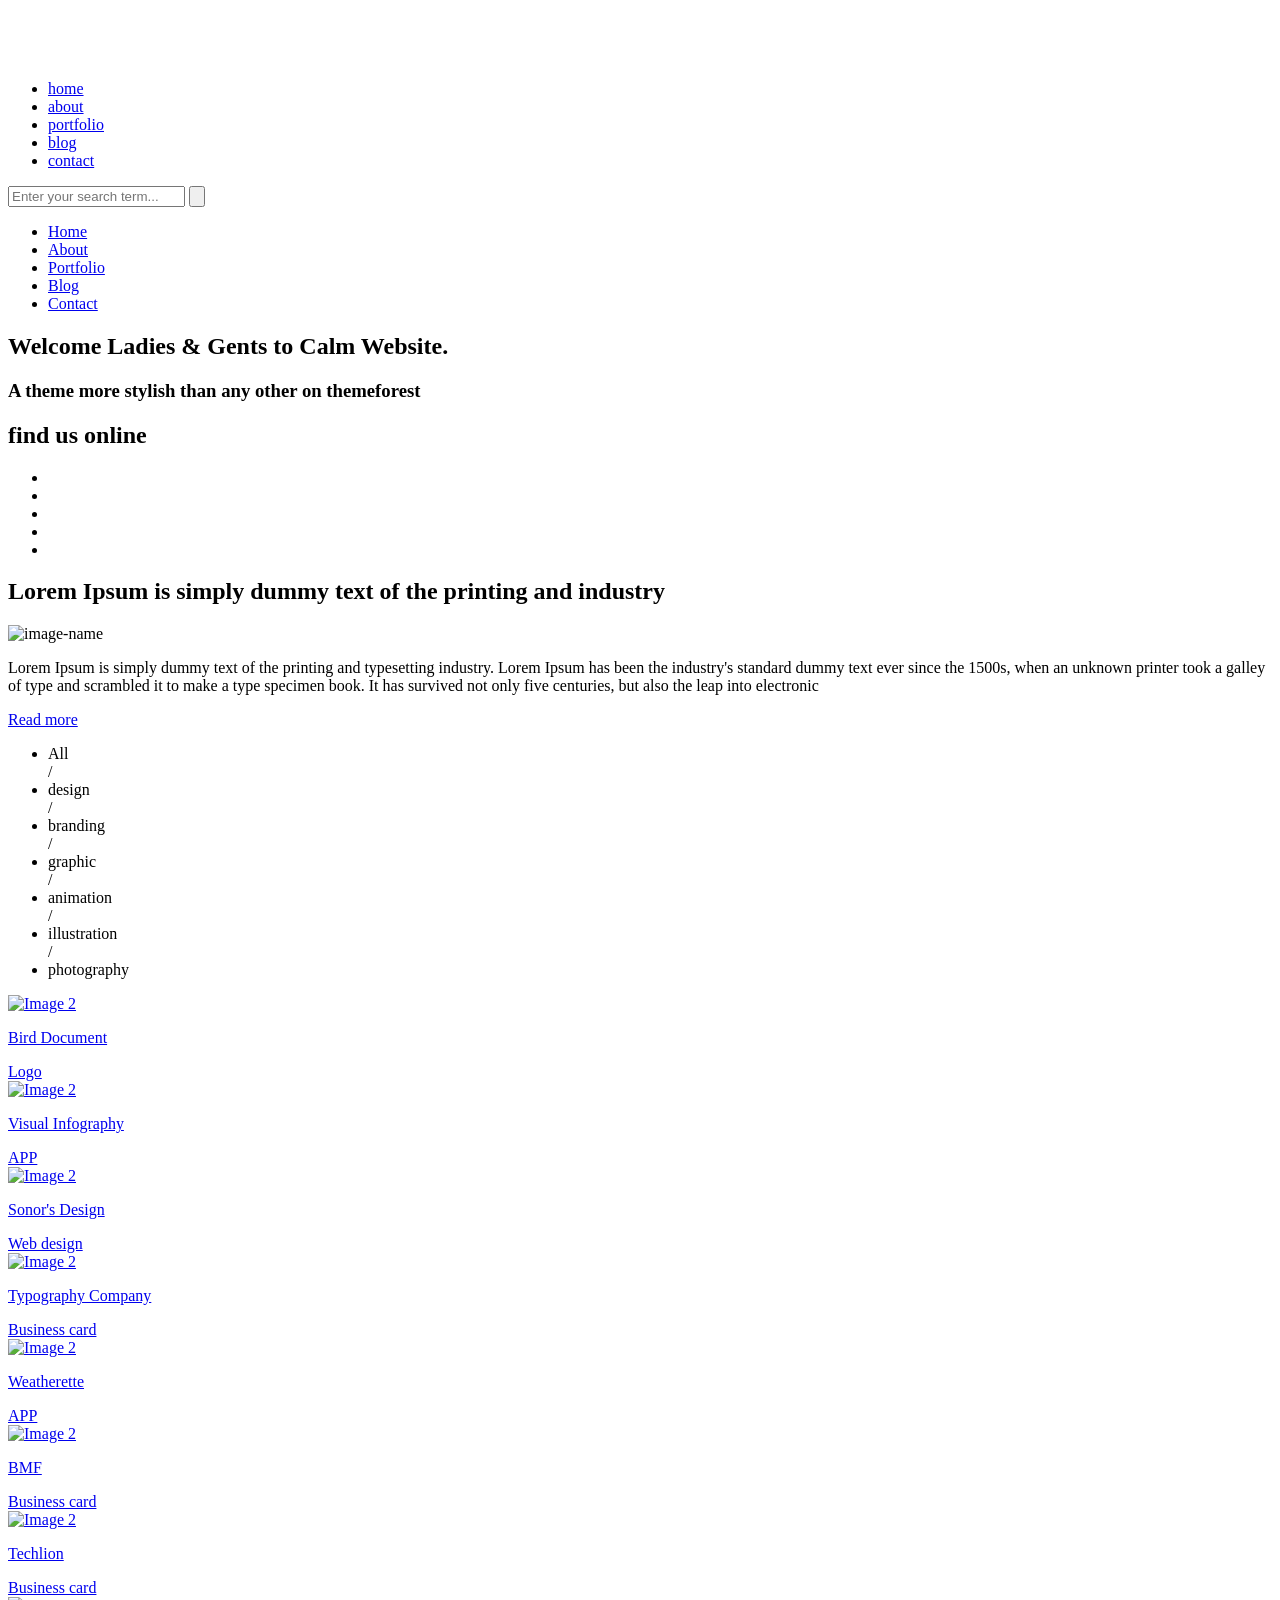
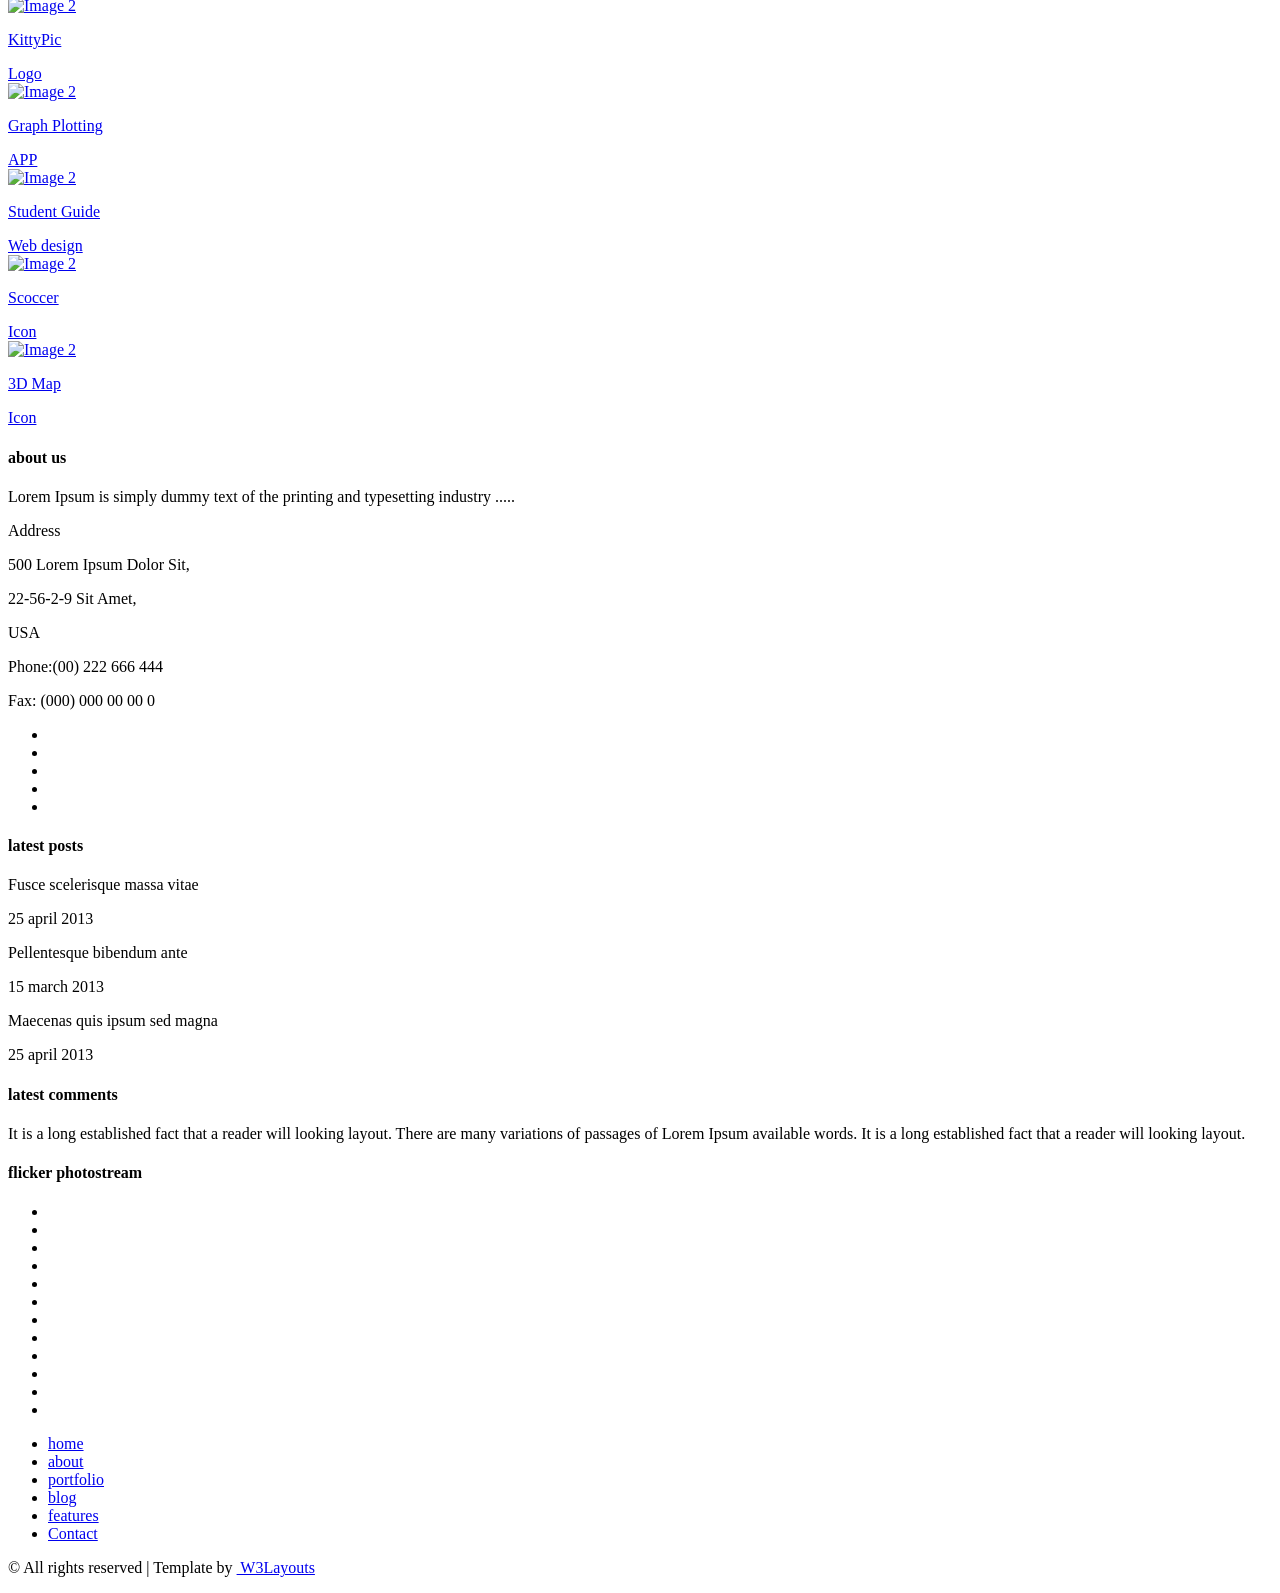
==== web/index.html @ 98fa1282 "Archivos base" ====
<!--A Design by W3layouts
Author: W3layout
Author URL: http://w3layouts.com
License: Creative Commons Attribution 3.0 Unported
License URL: http://creativecommons.org/licenses/by/3.0/
-->
<!DOCTYPE HTML>
<html>
<head>
<title>The Calm Website Template | Home :: w3layouts</title>
<meta http-equiv="Content-Type" content="text/html; charset=utf-8" />
<meta name="viewport" content="width=device-width, initial-scale=1, maximum-scale=1">
<link href='http://fonts.googleapis.com/css?family=Open+Sans:400,300,600' rel='stylesheet' type='text/css'>
<link href="web/css/style.css" rel="stylesheet" type="text/css" media="all" />
<!--  jquery plguin -->
<script type="text/javascript" src="web/js/jquery.min.js"></script>
<!-- start gallery -->
	<script type="text/javascript" src="web/js/jquery.easing.min.js"></script>	
	<script type="text/javascript" src="web/js/jquery.mixitup.min.js"></script>
	<script type="text/javascript">
	$(function () {
		
		var filterList = {
		
			init: function () {
			
				// MixItUp plugin
				// http://mixitup.io
				$('#portfoliolist').mixitup({
					targetSelector: '.portfolio',
					filterSelector: '.filter',
					effects: ['fade'],
					easing: 'snap',
					// call the hover effect
					onMixEnd: filterList.hoverEffect()
				});				
			
			},
			
			hoverEffect: function () {
			
				// Simple parallax effect
				$('#portfoliolist .portfolio').hover(
					function () {
						$(this).find('.label').stop().animate({bottom: 0}, 200, 'easeOutQuad');
						$(this).find('img').stop().animate({top: -30}, 500, 'easeOutQuad');				
					},
					function () {
						$(this).find('.label').stop().animate({bottom: -40}, 200, 'easeInQuad');
						$(this).find('img').stop().animate({top: 0}, 300, 'easeOutQuad');								
					}		
				);				
			
			}

		};
		
		// Run the show!
		filterList.init();
			
	});	
	</script>
<!-- Add fancyBox main JS and CSS files -->
<link href="web/css/magnific-popup.css" rel="stylesheet" type="text/css">
<script src="web/js/jquery.magnific-popup.js" type="text/javascript"></script>
		<script>
			$(document).ready(function() {
				$('.popup-with-zoom-anim').magnificPopup({
					type: 'inline',
					fixedContentPos: false,
					fixedBgPos: true,
					overflowY: 'auto',
					closeBtnInside: true,
					preloader: false,
					midClick: true,
					removalDelay: 300,
					mainClass: 'my-mfp-zoom-in'
			});
		});
		</script>

</head>
<body>
<!-- start header -->
<div class="header_bg">
<div class="wrap">
	<div class="header">
		<div class="logo">
			<h1><a href="index.html"><img src="web/images/logo.png" alt=""/></a></h1>
		</div>
		<div class="h_right">
			<ul class="menu">
				<li class="active"><a href="index.html">home</a></li>
				<li><a href="about.html">about</a></li>
				<li><a href="portfolio.html">portfolio</a></li>
				<li><a href="blog.html">blog</a></li>
				<li><a href="contact.html">contact</a></li>
			</ul>
			<div id="sb-search" class="sb-search">
				<form>
					<input class="sb-search-input" placeholder="Enter your search term..." type="text" value="" name="search" id="search">
					<input class="sb-search-submit" type="submit" value="">
					<span class="sb-icon-search"></span>
				</form>
			</div>
			<script src="web/js/classie.js"></script>
			<script src="web/js/uisearch.js"></script>
			<script>
				new UISearch( document.getElementById( 'sb-search' ) );
			</script>
			<!-- start smart_nav * -->
	        <nav class="nav">
	            <ul class="nav-list">
	                <li class="nav-item"><a href="index.html">Home</a></li>
	                <li class="nav-item"><a href="about.html">About</a></li>
	                <li class="nav-item"><a href="portfolio.html">Portfolio</a></li>
	                <li class="nav-item"><a href="blog.html">Blog</a></li>
	                <li class="nav-item"><a href="contact.html">Contact</a></li>
	                <div class="clear"></div>
	            </ul>
	        </nav>
	        <script type="text/javascript" src="web/js/responsive.menu.js"></script>
			<!-- end smart_nav * -->
		</div>
		<div class="clear"></div>
	</div>
	<div class="header_btm">
		<div class="h_left">
			<h2>Welcome Ladies & Gents to Calm Website.</h2>
			<h3>A theme more stylish than any other on themeforest</h3>
		</div>
		<div class="soc_icons">
			<h2>find us online </h2>
				<ul>
					<li><a class="icon1" href="#"></a></li>
					<li><a class="icon2" href="#"></a></li>
					<li><a class="icon3" href="#"></a></li>
					<li><a class="icon4" href="#"></a></li>
					<li><a class="icon5" href="#"></a></li>
					<div class="clear"></div>
				</ul>	
		</div>
		<div class="clear"></div>
	</div>
</div>
</div>
<!-- start main -->
<div class="main_bg">
<div class="wrap">
	<div class="main">
		<!-- start popup -->
		<div id="small-dialog" class="mfp-hide">
			<div class="pop_up">
			 	<h2>Lorem Ipsum is simply dummy text of the printing and industry</h2>
			 	<img src="web/images/zoom.jpg" title="image-name">
				<p>Lorem Ipsum is simply dummy text of the printing and typesetting industry. Lorem Ipsum has been the industry's standard dummy text ever since the 1500s, when an unknown printer took a galley of type and scrambled it to make a type specimen book. It has survived not only five centuries, but also the leap into electronic</p>
				<a class="btn" href="details.html">Read more</a>
			</div>
		</div>
		<!-- end popup -->
		<!-- start gallery  -->
			<div class="container">
					<ul id="filters" class="clearfix">
						<li><span class="filter active" data-filter="app card icon logo web">All</span></li> /
						<li><span class="filter" data-filter="app card logo">design</span></li> /
						<li><span class="filter" data-filter="card app web icon">branding</span></li> /
						<li><span class="filter" data-filter="icon web app">graphic</span></li> /
						<li><span class="filter" data-filter="logo app">animation</span></li> /
						<li><span class="filter" data-filter="web app card logo icon">illustration</span></li> /
						<li><span class="filter" data-filter="web app logo card">photography</span></li>
					</ul>
		<div id="portfoliolist">
			<a class="popup-with-zoom-anim" href="#small-dialog">
				<div class="portfolio logo1" data-cat="logo">
					<div class="portfolio-wrapper">				
							<img src="web/images/pic1.jpg"  alt="Image 2" />
						<div class="label">
							<div class="label-text">
								<p class="text-title">Bird Document</p>
								<span class="text-category">Logo</span>
							</div>
							<div class="label-bg"></div>
						</div>
					</div>
				</div>		
			</a>
			<a class="popup-with-zoom-anim" href="#small-dialog">
				<div class="portfolio app" data-cat="app">
					<div class="portfolio-wrapper">			
							<img src="web/images/pic2.jpg"  alt="Image 2" />
						<div class="label">
							<div class="label-text">
								<p class="text-title">Visual Infography</p>
								<span class="text-category">APP</span>
							</div>
							<div class="label-bg"></div>
						</div>
					</div>
				</div>		
			</a>
			<a class="popup-with-zoom-anim" href="#small-dialog">
				<div class="portfolio web" data-cat="web">
					<div class="portfolio-wrapper">						
							<img src="web/images/pic3.jpg"  alt="Image 2" />
						<div class="label">
							<div class="label-text">
								<p class="text-title">Sonor's Design</p>
								<span class="text-category">Web design</span>
							</div>
							<div class="label-bg"></div>
						</div>
					</div>
				</div>				
			</a>
			<a class="popup-with-zoom-anim" href="#small-dialog">
				<div class="portfolio card" data-cat="card">
					<div class="portfolio-wrapper">			
							<img src="web/images/pic4.jpg"  alt="Image 2" />
						<div class="label">
							<div class="label-text">
								<p class="text-title">Typography Company</p>
								<span class="text-category">Business card</span>
							</div>
							<div class="label-bg"></div>
						</div>
					</div>
				</div>	
			</a>
			<a class="popup-with-zoom-anim" href="#small-dialog">	
				<div class="portfolio app" data-cat="app">
					<div class="portfolio-wrapper">
							<img src="web/images/pic5.jpg"  alt="Image 2" />
						<div class="label">
							<div class="label-text">
								<p class="text-title">Weatherette</p>
								<span class="text-category">APP</span>
							</div>
							<div class="label-bg"></div>
						</div>
					</div>
				</div>			
			</a>
			<a class="popup-with-zoom-anim" href="#small-dialog">
				<div class="portfolio card" data-cat="card">
					<div class="portfolio-wrapper">			
							<img src="web/images/pic6.jpg"  alt="Image 2" />
						<div class="label">
							<div class="label-text">
								<p class="text-title">BMF</p>
								<span class="text-category">Business card</span>
							</div>
							<div class="label-bg"></div>
						</div>
					</div>
				</div>	
			</a>
			<a class="popup-with-zoom-anim" href="#small-dialog">
				<div class="portfolio card" data-cat="card">
					<div class="portfolio-wrapper">			
							<img src="web/images/pic7.jpg"  alt="Image 2" />
						<div class="label">
							<div class="label-text">
								<p class="text-title">Techlion</p>
								<span class="text-category">Business card</span>
							</div>
							<div class="label-bg"></div>
						</div>
					</div>
				</div>	
			</a>
			<a class="popup-with-zoom-anim" href="#small-dialog">
				<div class="portfolio logo1" data-cat="logo">
					<div class="portfolio-wrapper">			
							<img src="web/images/pic8.jpg"  alt="Image 2" />
						<div class="label">
							<div class="label-text">
								<p class="text-title">KittyPic</p>
								<span class="text-category">Logo</span>
							</div>
							<div class="label-bg"></div>
						</div>
					</div>
				</div>																																							
			</a>
			<a class="popup-with-zoom-anim" href="#small-dialog">
				<div class="portfolio app" data-cat="app">
					<div class="portfolio-wrapper">			
							<img src="web/images/pic9.jpg"  alt="Image 2" />
						<div class="label">
							<div class="label-text">
								<p class="text-title">Graph Plotting</p>
								<span class="text-category">APP</span>
							</div>
							<div class="label-bg"></div>
						</div>
					</div>
				</div>		
			</a>
			<a class="popup-with-zoom-anim" href="#small-dialog">												
				<div class="portfolio web" data-cat="web">
					<div class="portfolio-wrapper">						
							<img src="web/images/pic10.jpg"  alt="Image 2" />
						<div class="label">
							<div class="label-text">
								<p class="text-title">Student Guide</p>
								<span class="text-category">Web design</span>
							</div>
							<div class="label-bg"></div>
						</div>
					</div>
				</div>	
			</a>
			<a class="popup-with-zoom-anim" href="#small-dialog">																
				<div class="portfolio icon" data-cat="icon">
					<div class="portfolio-wrapper">
							<img src="web/images/pic11.jpg"  alt="Image 2" />
						<div class="label">
							<div class="label-text">
								<p class="text-title">Scoccer</p>
								<span class="text-category">Icon</span>
							</div>
							<div class="label-bg"></div>
						</div>
					</div>
				</div>			
			</a>
			<a class="popup-with-zoom-anim" href="#small-dialog">																																																													
				<div class="portfolio icon" data-cat="icon">
					<div class="portfolio-wrapper">						
							<img src="web/images/pic12.jpg"  alt="Image 2" />
						<div class="label">
							<div class="label-text">
								<p class="text-title">3D Map</p>
								<span class="text-category">Icon</span>
							</div>
							<div class="label-bg"></div>
						</div>
					</div>
				</div>		
			</a>	
		</div>
	</div><!-- end container -->
	</div>
</div>
</div>
<div class="footer_bg">
<div class="wrap">
	<div class="footer">
		<div class="span_of_4">
			<div class="span1_of_4">
				<h4>about us</h4>
				<p>Lorem Ipsum is simply dummy text of the printing and typesetting industry .....</p>
				<span>Address</span>
				<p class="top">500 Lorem Ipsum Dolor Sit,</p>
				<p>22-56-2-9 Sit Amet,</p>
				<p>USA</p>
				<p>Phone:(00) 222 666 444</p>
				<p>Fax: (000) 000 00 00 0</p>
				<div class="f_icons">
						<ul>
							<li><a class="icon2" href="#"></a></li>
							<li><a class="icon1" href="#"></a></li>
							<li><a class="icon3" href="#"></a></li>
							<li><a class="icon4" href="#"></a></li>
							<li><a class="icon5" href="#"></a></li>
						</ul>	
				</div>
			</div>
			<div class="span1_of_4">
				<h4>latest posts</h4>
				<span>Fusce scelerisque massa vitae</span>
				<p>25 april 2013</p>
				<span>Pellentesque bibendum ante</span>
				<p>15 march 2013</p>
				<span>Maecenas quis ipsum sed magna </span>
				<p>25 april 2013</p>
			</div>
			<div class="span1_of_4">
				<h4>latest comments</h4>
				<span class="bg">It is a long established fact that a reader will looking layout.</span>
				<span class="bg top">There are many variations of passages of Lorem Ipsum available words.</span>
				<span class="bg">It is a long established fact that a reader will looking layout.</span>
			</div>
			<div class="span1_of_4">
				<h4>flicker photostream</h4>
				<ul class="f_nav">
					<li><a href="#"><img src="web/images/f_pic1.jpg" alt=""> </a></li>
					<li><a href="#"><img src="web/images/f_pic2.jpg" alt=""> </a></li>
					<li><a href="#"><img src="web/images/f_pic3.jpg" alt=""> </a></li>
					<li><a href="#"><img src="web/images/f_pic4.jpg" alt=""> </a></li>
					<li><a href="#"><img src="web/images/f_pic5.jpg" alt=""> </a></li>
					<li><a href="#"><img src="web/images/f_pic6.jpg" alt=""> </a></li>
					<li><a href="#"><img src="web/images/f_pic7.jpg" alt=""> </a></li>
					<li><a href="#"><img src="web/images/f_pic8.jpg" alt=""> </a></li>
					<li><a href="#"><img src="web/images/f_pic9.jpg" alt=""> </a></li>
					<li><a href="#"><img src="web/images/f_pic10.jpg" alt=""> </a></li>
					<li><a href="#"><img src="web/images/f_pic11.jpg" alt=""> </a></li>
					<li><a href="#"><img src="web/images/f_pic12.jpg" alt=""> </a></li>
				</ul>
			</div>
			<div class="clear"></div>
		</div>
		<div class="footer_top">
			<div class="f_nav1">
				<ul>
					<li><a href="index.html">home</a></li>
					<li><a href="about.html">about</a></li>
					<li><a href="portfolio.html">portfolio</a></li>
					<li><a href="blog.html">blog</a></li>
					<li><a href="index.html">features</a></li>
					<li><a href="contact.html">Contact</a></li>
				</ul>
			</div>
			<div class="copy">
				<p class="link"><span>© All rights reserved | Template by&nbsp;<a href="http://w3layouts.com/"> W3Layouts</a></span></p>
			</div>
			<div class="clear"></div>
		</div>
	</div>
</div>
</div>
</body>
</html>
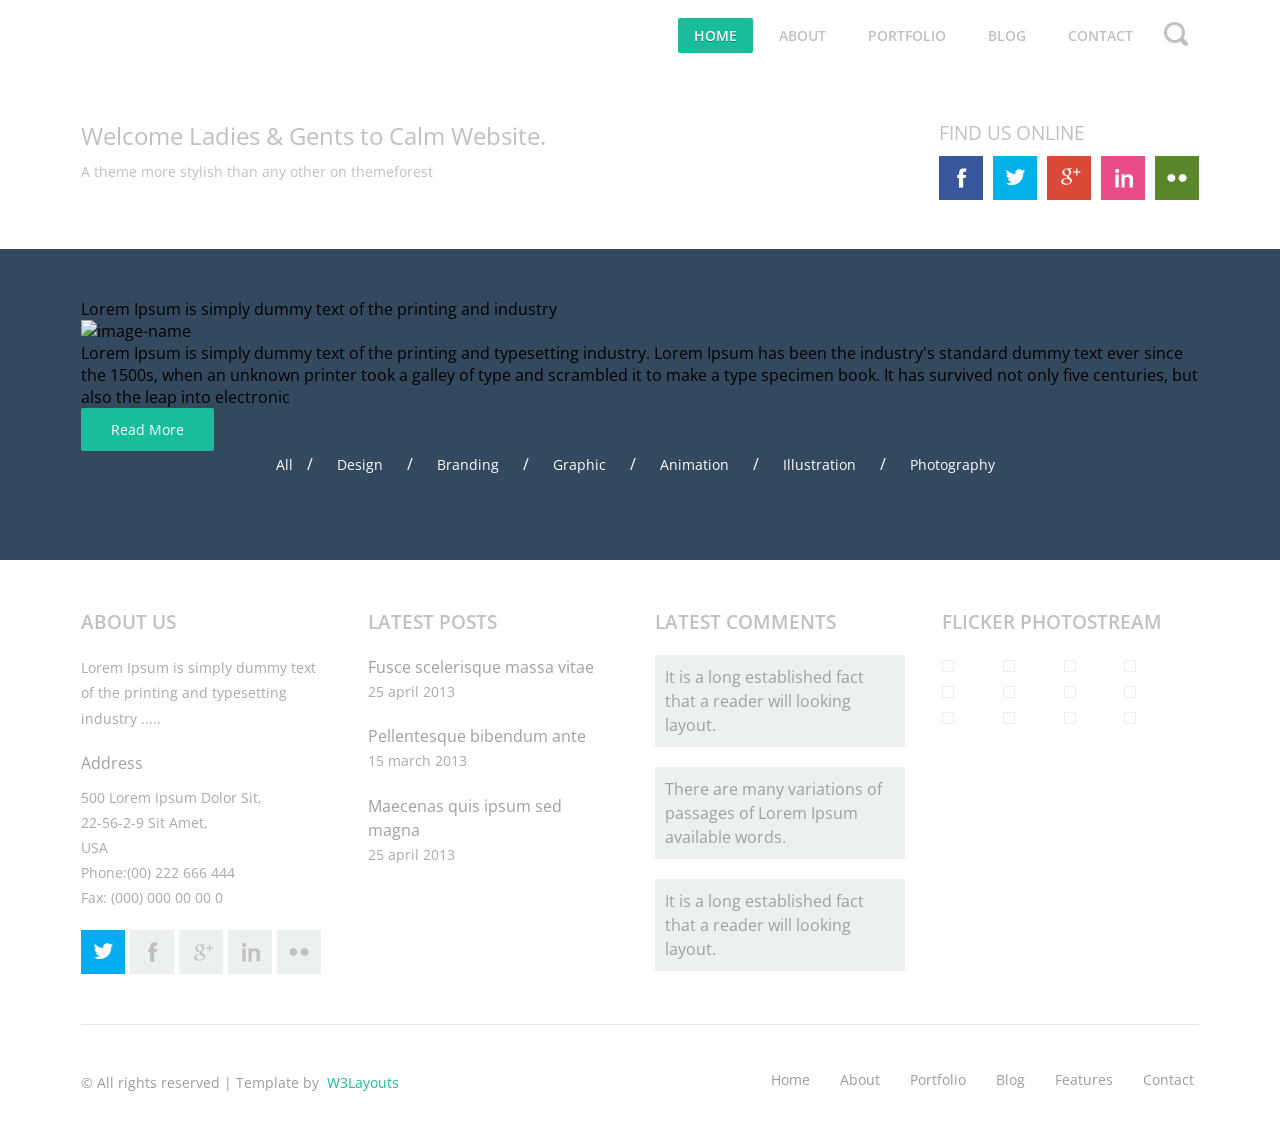
==== commit 8e4ea235: "change quite la ruta web" ====
--- a/web/index.html
+++ b/web/index.html
@@ -11,7 +11,7 @@
 <meta http-equiv="Content-Type" content="text/html; charset=utf-8" />
 <meta name="viewport" content="width=device-width, initial-scale=1, maximum-scale=1">
 <link href='http://fonts.googleapis.com/css?family=Open+Sans:400,300,600' rel='stylesheet' type='text/css'>
-<link href="web/css/style.css" rel="stylesheet" type="text/css" media="all" />
+<link href="css/style.css" rel="stylesheet" type="text/css" media="all" />
 <!--  jquery plguin -->
 <script type="text/javascript" src="web/js/jquery.min.js"></script>
 <!-- start gallery -->
--- a/web/css/style.css
+++ b/web/css/style.css
@@ -0,0 +1,1805 @@
+/*
+Author: W3layout
+Author URL: http://w3layouts.com
+License: Creative Commons Attribution 3.0 Unported
+License URL: http://creativecommons.org/licenses/by/3.0/
+*/
+/* reset */
+html,body,div,span,applet,object,iframe,h1,h2,h3,h4,h5,h6,p,blockquote,pre,a,abbr,acronym,address,big,cite,code,del,dfn,em,img,ins,kbd,q,s,samp,small,strike,strong,sub,sup,tt,var,b,u,i,dl,dt,dd,ol,nav ul,nav li,fieldset,form,label,legend,table,caption,tbody,tfoot,thead,tr,th,td,article,aside,canvas,details,embed,figure,figcaption,footer,header,hgroup,menu,nav,output,ruby,section,summary,time,mark,audio,video{margin:0;padding:0;border:0;font-size:100%;font:inherit;vertical-align:baseline;}
+article, aside, details, figcaption, figure,footer, header, hgroup, menu, nav, section {display: block;}
+ol,ul{list-style:none;margin:0;padding:0;}
+blockquote,q{quotes:none;}
+blockquote:before,blockquote:after,q:before,q:after{content:'';content:none;}
+table{border-collapse:collapse;border-spacing:0;}
+/* start editing from here */
+a{text-decoration:none;}
+.txt-rt{text-align:right;}/* text align right */
+.txt-lt{text-align:left;}/* text align left */
+.txt-center{text-align:center;}/* text align center */
+.float-rt{float:right;}/* float right */
+.float-lt{float:left;}/* float left */
+.clear{clear:both;}/* clear float */
+.pos-relative{position:relative;}/* Position Relative */
+.pos-absolute{position:absolute;}/* Position Absolute */
+.vertical-base{	vertical-align:baseline;}/* vertical align baseline */
+.vertical-top{	vertical-align:top;}/* vertical align top */
+.underline{	padding-bottom:5px;	border-bottom: 1px solid #eee; margin:0 0 20px 0;}/* Add 5px bottom padding and a underline */
+nav.vertical ul li{	display:block;}/* vertical menu */
+nav.horizontal ul li{	display: inline-block;}/* horizontal menu */
+img{max-width:100%;}
+/*end reset*/
+body {
+	font-family: 'Open Sans', sans-serif;
+	background:#ffffff;
+	font-size: 100%;
+}
+.wrap{
+	margin:0 auto;
+	width:80%;
+}
+/* start header */
+.header_bg{
+	background: #ffffff;
+}
+.header{
+	padding: 2% 4%;
+}
+.logo{
+	float: left;
+}
+.logo h1 a{
+	display: block;
+}
+.h_right{
+	position:relative;
+	float: right;
+}
+.menu{
+	float: left;
+	margin-right: 40px;
+}
+.menu li{
+	float: left;
+	margin-right: 10px;
+}
+.menu li.active a,.menu li a:hover{
+	background: #19BD9B;
+	color: #ffffff;
+	text-shadow: 0 1px 0 #10816A;
+}
+.menu li a{
+	font-size: 0.8725em;
+	color: #c0c0c0;
+	text-transform: uppercase;
+	padding: 8px 16px;
+	font-weight: 600;
+	text-shadow: 0 1px 0 #ffffff;
+	border-radius: 2px;
+	-webkit-border-radius: 2px;
+	-moz-border-radius: 2px;
+	-o-border-radius: 2px;
+	-webkit-transition: all 0.3s ease-in-out;
+	-moz-transition: all 0.3s ease-in-out;
+	-o-transition: all 0.3s ease-in-out;
+	transition: all 0.3s ease-in-out;
+}
+/*start search*/
+.sb-search {
+	position: absolute;
+	top:-12px;
+	right:0px;
+	width: 0%;
+	min-width: 45px;
+	height: 45px;
+	float: right;
+	overflow: hidden;
+	-webkit-transition: width 0.3s;
+	-moz-transition: width 0.3s;
+	transition: width 0.3s;
+	-webkit-backface-visibility: hidden;
+}
+.sb-search-input {
+	position: absolute;
+	top: 0;
+	left: 0px;
+	border: none;
+	outline: none;
+	background: #c0c0c0;
+	width: 100%;
+	height: 35px;
+	margin: 0;
+	z-index: 10;
+	padding: 5px 20px;
+	font-family: 'Open Sans', sans-serif;
+	font-size: 13px;
+	color: #ffffff;
+}
+.sb-search-input::-webkit-input-placeholder {
+	color: #ffffff;
+}
+.sb-search-input:-moz-placeholder {
+	color: #ffffff;
+}
+.sb-search-input::-moz-placeholder {
+	color: #efb480;
+}
+.sb-search-input:-ms-input-placeholder {
+	color: #ffffff;
+}
+.sb-icon-search,.sb-search-submit  {
+	width: 45px;
+	height: 45px;
+	display: block;
+	position: absolute;
+	right: 0;
+	top: 0;
+	padding: 0;
+	margin: 0;
+	line-height: 45px;
+	text-align: center;
+	cursor: pointer;
+}
+.sb-search-submit {
+	background: #fff; /* IE needs this */
+	-ms-filter: "progid:DXImageTransform.Microsoft.Alpha(Opacity=0)"; /* IE 8 */
+    filter: alpha(opacity=0); /* IE 5-7 */
+    opacity: 0;
+	color: transparent;
+	border: none;
+	outline: none;
+	z-index: -1;
+	-webkit-appearance: none;
+}
+.sb-icon-search {
+	color: #fff;
+	background: #ffffff url('../images/search.png') no-repeat 10px 10px;
+	z-index: 90;
+}
+/* Open state */
+.sb-search.sb-search-open,.no-js .sb-search {
+	width: 100%;
+}
+.sb-search.sb-search-open .sb-icon-search,.no-js .sb-search .sb-icon-search {
+	background: #c0c0c0 url('../images/search_h.png') no-repeat 10px 10px;
+	color: #fff;
+	z-index: 11;
+}
+.sb-search.sb-search-open .sb-search-submit,.no-js .sb-search .sb-search-submit {
+	z-index: 90;
+}
+/*-- start-smartphone_nav --*/
+.nav {
+    display:none;
+}
+.nav-item {
+    float:left;
+    *display:inline;
+    zoom:1;
+}
+.nav-item a {
+    display:block;
+}
+.nav-item a:hover {
+	background: #18BD9B;
+	color: #FFFFFF;
+}
+.nav-mobile {
+   display: none;
+	cursor: pointer;
+	position: absolute;
+	top: 5px;
+	left: 5px;
+	background: url(../images/nav_icon.png) 60% 60% no-repeat;
+	height:32px;
+	width: 32px;
+}
+.nav-mobile {
+    display:block;
+}
+.nav {
+	margin-top:44px;
+   width:100%;
+}
+.nav-list {
+    display:none;
+}
+.nav-item {
+    width:100%;
+    float:none;
+}
+.nav-item a {
+	font-family: 'Open Sans', sans-serif;
+	font-weight:400;
+	background: #c0c0c0;
+	border-bottom: 1px solid #A5A5A5;
+	padding: 10px;
+	text-transform:uppercase;	
+    color:#FFF;
+    -webkit-transition: color .2s linear,background .2s linear;
+	-moz-transition: color .2s linear,background .2s linear;
+	-o-transition: color .2s linear,background .2s linear;
+	transition: color .2s linear,background .2s linear;
+	font-size: 0.8725em;
+}
+.nav-inner {
+   display: none;
+}
+.nav-active, .nav-active-inner .nav-inner {
+     display:block;
+}
+/*start header_btm */
+.header_btm {
+	padding: 4%;
+}
+/* h_left */
+.h_left {
+	float: left;
+}
+.h_left h2{
+	font-size: 1.5em;
+	color: #c0c0c0;
+	font-weight: 400;
+}
+.h_left h3{
+	margin-top: 10px;
+	font-size: 0.8725em;
+	color: #c0c0c0;
+}
+/* start soc_icons */
+.soc_icons {
+	float:right;
+}
+.soc_icons h2{
+	text-transform: uppercase;
+	font-size: 1.2em;
+	color: #c0c0c0;
+	font-weight: 400;
+	margin-bottom: 10px;
+}
+.soc_icons ul li{
+	float: left;
+	margin-left: 10px;
+}
+.soc_icons ul li:first-child{
+	margin-left: 0;
+}
+.soc_icons ul li a{
+	display: block;
+	padding: 10px;
+	background: #2e2e2e;
+	width: 24px;
+	height: 24px;
+	-webkit-transition: all 0.3s ease-in-out;
+	-moz-transition: all 0.3s ease-in-out;
+	-o-transition: all 0.3s ease-in-out;
+	transition: all 0.3s ease-in-out;
+}
+.soc_icons ul li a.icon1{
+	background: #39579D url('../images/icon1.png') no-repeat 18px 12px;
+}
+.soc_icons ul li a.icon2{
+	background: #02B3E9 url('../images/icon2.png') no-repeat 12px 13px;
+}
+.soc_icons ul li a.icon3{
+	background: #DB4A39 url('../images/icon3.png') no-repeat 14px 12px;
+}
+.soc_icons ul li a.icon4{
+	background: #EA4C89 url('../images/icon4.png') no-repeat 14px 12px;
+}
+.soc_icons ul li a.icon5{
+	background: #5A872A url('../images/icon5.png') no-repeat 12px 18px;
+}
+.soc_icons ul li a:hover{
+	zoom: 1;
+	filter: alpha(opacity=50);
+	opacity: 0.7;
+	-webkit-transition: opacity .15s ease-in-out;
+	-moz-transition: opacity .15s ease-in-out;
+	-ms-transition: opacity .15s ease-in-out;
+	-o-transition: opacity .15s ease-in-out;
+	transition: opacity .15s ease-in-out;
+}
+/*start slider */
+.slider_bg{
+	background: url('../images/slider_bg.jpg');
+}
+.slider{
+	padding: 8% 4%;
+}
+.slider h2{
+	font-size: 2em;
+	text-transform: uppercase;
+	color: #ffffff;
+	font-weight: 600;
+}
+.slider h3{
+	font-size: 0.8725em;
+	color: #ffffff;
+	font-weight: 600;
+}
+/*start main */
+.main_bg{
+	background: #34495E;
+}
+.main{
+	padding: 4%;
+}
+.content{
+	margin-top: -110px;
+	background: #ffffff;
+	padding: 4%;
+	border-radius: 4px;
+	-webkit-border-radius: 4px;
+	-moz-border-radius: 4px;
+	-o-border-radius: 4px;
+}
+/* start btn style */
+.btn{
+	display: inline-block;
+	padding: 12px 30px;
+	font-size: 0.8925em;
+	color: #ffffff;
+	background: #19BD9B;
+	text-transform: capitalize;
+	border-radius: 2px;
+	-webkit-border-radius: 2px;
+	-moz-border-radius: 2px;
+	-o-border-radius: 2px;
+	-webkit-transition: all 0.3s ease-in-out;
+	-moz-transition: all 0.3s ease-in-out;
+	-o-transition: all 0.3s ease-in-out;
+	transition: all 0.3s ease-in-out;
+}
+.btn:hover{
+	background: #34495E;	
+}
+/*---start-gallery -----*/
+.container { 
+	position: relative; 
+	-webkit-transition: all 1s ease;
+	-moz-transition: all 1s ease;
+	-o-transition: all 1s ease;
+	transition: all 1s ease;	
+}
+#filters {
+	color:#ffffff;
+	margin: 0% 0 3%;
+	list-style: none;
+	text-align: center;
+}
+#filters li {
+	display: inline-block;
+	margin:0 10px;
+}
+#filters li:first-child{
+	margin: 0px;
+}
+#filters li span {
+	display: block;
+	padding: 4px 10px;
+	text-decoration: none;
+	font-size:0.8725em;
+	color: #ffffff;
+	cursor: pointer;
+	text-transform: capitalize;
+}
+#portfoliolist .portfolio {
+	-webkit-box-sizing: border-box;
+	-moz-box-sizing: border-box;
+	-o-box-sizing: border-box;
+	width:23%;
+	margin:1%;
+	display:none;
+	float:left;
+	overflow:hidden;
+}
+.portfolio-wrapper {
+	overflow:hidden;
+	position: relative !important;
+	cursor:pointer;
+}
+#portfoliolist a img{
+	display: block;
+}
+.portfolio .label-bg {
+/*
+	background: none;
+	width: 100%;
+	height:100%;
+	position: absolute;
+	top:0;
+	left:0;
+*/
+}
+.portfolio,.label-bg{
+	-webkit-transition: all 0.3s ease-in-out;
+	-moz-transition: all 0.3s ease-in-out;
+	-o-transition: all 0.3s ease-in-out;
+	transition: all 0.3s ease-in-out;	
+}
+.portfolio:hover,.label-bg:hover{
+	background: rgba(0, 0, 0, 0.21);
+}
+.portfolio .label-text {
+	text-align:center;
+	color:#fff;
+	position: relative;
+	z-index:500;
+	padding:5px 8px;
+}
+.text-title{
+	font-size: 1.2em;
+	color: #ffffff;
+	font-weight: 100;
+	text-transform: capitalize;
+	line-height: 1.8em;
+}
+.portfolio .text-category {
+	display: block;
+	font-size: 0.8125em;
+	text-transform: capitalize;
+	font-weight: 100;
+}
+/* Self Clearing Goodness */
+.container:after { content: "\0020"; display: block; height: 0; clear: both; visibility: hidden; }
+.clearfix:before,.clearfix:after,.row:before,.row:after {
+  content: '\0020';
+  display: block;
+  overflow: hidden;
+  visibility: hidden;
+  width: 0;
+  height: 0; 
+}
+.row:after,.clearfix:after {
+  clear: both;
+}
+.row,.clearfix {
+  zoom: 1;
+}
+.clear {
+  clear: both;
+  display: block;
+  overflow: hidden;
+  visibility: hidden;
+  width: 0;
+  height: 0;
+}
+/* start footer */
+.footer_bg{
+	background: #ffffff;
+}
+.footer{
+	padding:4%;
+}
+.span_of_4{
+	display: block;
+}
+.span1_of_4{
+	float:left;
+	width: 22.33333%;
+	margin-left: 3.3333%;
+}
+.span1_of_4:first-child{
+	margin-left: 0;
+}
+.span1_of_4 h4{
+	font-size: 1.2em;
+	color: #c0c0c0;
+	text-transform: uppercase;
+	font-weight: 600;
+	margin-bottom: 8%;
+}
+.span1_of_4 p{
+	font-size: 0.8725em;
+	color: #a9a9a9;
+	line-height:1.8em;
+	font-weight: 400;
+}
+.span1_of_4 p.top{
+	margin-top: 4%;
+}
+.span1_of_4 span.bg{
+	background: #ECF0F1;
+	padding: 4%;
+}
+.span1_of_4 span{
+	font-size: 1em;
+	color: #a0a0a0;
+	margin-top: 8%;
+	display: block;
+	line-height:1.5em;
+}
+.f_nav li{
+	float: left;
+	width: 16.3333%;
+	margin: 0 20px 4px 0;
+}
+.f_nav li a{
+	display: block;
+	-webkit-transition: all 0.3s ease-in-out;
+	-moz-transition: all 0.3s ease-in-out;
+	-o-transition: all 0.3s ease-in-out;
+	transition: all 0.3s ease-in-out;
+}
+.f_nav li a img{
+	background: #ffffff;
+	padding: 5px;
+	border: 1px solid #eeeeee;
+}
+.f_nav li a:hover{
+	zoom: 1;
+	filter: alpha(opacity=50);
+	opacity: 0.7;
+	-webkit-transition: opacity .15s ease-in-out;
+	-moz-transition: opacity .15s ease-in-out;
+	-ms-transition: opacity .15s ease-in-out;
+	-o-transition: opacity .15s ease-in-out;
+	transition: opacity .15s ease-in-out;
+}
+.f_icons{
+	margin-top: 8%;
+	display: inline-block;
+}
+.f_icons ul li{
+	float: left;
+	margin-left:5px;
+}
+.f_icons ul li:first-child{
+	margin-left: 0;
+}
+.f_icons ul li a{
+	display: block;
+	padding: 10px;
+	background: #2e2e2e;
+	width: 24px;
+	height: 24px;
+	-webkit-transition: all 0.3s ease-in-out;
+	-moz-transition: all 0.3s ease-in-out;
+	-o-transition: all 0.3s ease-in-out;
+	transition: all 0.3s ease-in-out;
+}
+.f_icons ul li a.icon2{
+	background: #04ADF2 url('../images/icon2.png') no-repeat 12px 13px;
+}
+.f_icons ul li a.icon1{
+	background: #ECF0F1 url('../images/icon1_h.png') no-repeat 18px 12px;
+}
+.f_icons ul li a.icon3{
+	background: #ECF0F1 url('../images/icon3_h.png') no-repeat 15px 14px;
+}
+.f_icons ul li a.icon4{
+	background: #ECF0F1 url('../images/icon4_h.png') no-repeat 14px 12px;
+}
+.f_icons ul li a.icon5{
+	background: #ECF0F1 url('../images/icon5_h.png') no-repeat 12px 18px;
+}
+.f_icons ul li a.icon2:hover{
+	background: #ECF0F1 url('../images/icon2_h.png') no-repeat 12px 13px;
+}
+.f_icons ul li a.icon1:hover{
+	background: #39579D url('../images/icon1.png') no-repeat 18px 12px;
+}
+.f_icons ul li a.icon3:hover{
+	background: #DB4A39  url('../images/icon3.png') no-repeat 15px 14px;
+}
+.f_icons ul li a.icon4:hover{
+	background:#EA4C89  url('../images/icon4.png') no-repeat 14px 12px;
+}
+.f_icons ul li a.icon5:hover{
+	background: #5A872A  url('../images/icon5.png') no-repeat 12px 18px;
+}
+/*start footer_top */
+.footer_top {
+	margin-top: 4%;
+	padding-top: 4%;
+	border-top: 1px solid rgb(231, 231, 231);
+}
+.copy{
+	float: left;
+}
+.copy p{
+	color: #9c9c9c;
+	font-size: 0.8725em;
+	line-height: 1.8em;
+}
+.copy p a{
+	color: #19BD9B;
+	-webkit-transition: all 0.3s ease-in-out;
+	-moz-transition: all 0.3s ease-in-out;
+	-o-transition: all 0.3s ease-in-out;
+	transition: all 0.3s ease-in-out;
+}
+.copy p a:hover{
+	color: #9c9c9c;
+}
+.f_nav1{
+	float: right;
+}
+.f_nav1 li{
+	float: left;
+	margin-left: 20px;
+}
+.f_nav1 li:first-child{
+	margin-left: 0;
+}
+.f_nav1 li a{
+	display:block;
+	color: #9c9c9c;
+	padding: 0 5px;
+	text-transform: capitalize;
+	font-size: 0.8725em;
+	-webkit-transition: all 0.3s ease-in-out;
+	-moz-transition: all 0.3s ease-in-out;
+	-o-transition: all 0.3s ease-in-out;
+	transition: all 0.3s ease-in-out;
+}
+.f_nav1 li a:hover{
+	color: #19BD9B;
+}
+/* start about page */
+.about{
+	display: block;
+}
+.cont-grid {
+	float: left;
+	width: 62.3333%;
+}
+.cont-grid-img{
+	margin-right: 3.3333%;
+	width: 34.33333%;
+	float:left;
+}
+.cont-grid-img img{
+	margin-top: 10px;
+}
+.cont-grid h4{
+	font-size: 1.4em;
+	color: #34495E;
+	text-shadow: 0 1px 0 #ffffff;
+}
+p.para{
+	color: #a0a0a0;
+	text-shadow: 0 1px 0 #ffffff;
+	line-height: 1.8em;
+	font-size: 0.8725em;
+	font-weight: 400;
+}
+.cont-grid p,.about-p{
+	margin-top: 2%;
+}
+.read_more {
+	margin-top: 2%;
+}
+/* start portfolio page */
+.folio_list{
+	display: block;
+}
+.folio_list.top{
+	margin-top:4%;
+}
+.folio_list li{
+	float: left;
+	width: 22.3333%;
+	margin-left: 3.3333%;
+}
+.folio_list li:first-child{
+	margin-left: 0;
+}
+.folio_list li a img:hover{
+	zoom: 1;
+	filter: alpha(opacity=50);
+	opacity: 0.8;
+	-webkit-transition: opacity .15s ease-in-out;
+	-moz-transition: opacity .15s ease-in-out;
+	-ms-transition: opacity .15s ease-in-out;
+	-o-transition: opacity .15s ease-in-out;
+	transition: opacity .15s ease-in-out;
+}
+.folio_list li h3 {
+	margin: 15px 0 5px;
+	line-height: 1.5em;
+	font-size: 1.2em;
+	color: #34495E;
+	font-weight: 400;
+}
+.folio_list li h4 a {
+	display: block;
+	margin-top: 10px;
+	font-style: italic;
+	font-weight: 400;
+	line-height: 1.5em;
+	font-size: 0.8725em;
+	color: #19BD9B;
+	-webkit-text-stroke: 0.25px;
+	text-transform: capitalize;
+	-webkit-transition: all 0.3s ease-in-out;
+	-moz-transition: all 0.3s ease-in-out;
+	-o-transition: all 0.3s ease-in-out;
+	transition: all 0.3s ease-in-out;
+}
+.folio_list li h4 a:hover{
+	color: #34495E;
+}
+/* start blog page */
+.blog_left{
+	float: left;
+	width: 64.333333%;
+}
+.blog_sidebar{
+	float: left;
+	width: 30.333333%;
+	margin-left: 5.33333%;
+}
+.b_left{
+	float: left;
+	width: 10.333333%;
+	margin-right: 3.333%;
+}
+.b_right{
+	float: left;
+	width: 86.333333%;
+}
+.b_left h4{
+	display: inline-flex;
+	padding: 20px 20px;
+	text-align: center;
+	border-radius: 2px;
+	-webkit-border-radius: 2px;
+	-moz-border-radius: 2px;
+	-o-border-radius: 2px;
+}
+.b_left h4.bg{
+	background: #19BD9B;
+}
+.b_left h4.bg1{
+	background: #3498DB;
+}
+.blog_main:first-child,.blog_main img:first-child{
+	margin-top: 0;
+}
+.blog_main{
+	margin: 4% 0;
+}
+.blog_main img{
+	width:100%;
+	margin: 4% 0;
+}
+.blog_main iframe{
+	margin-bottom: 4%;
+}
+.b_right h4{
+	color:#34495E;
+	font-size: 1.2em;
+	font-weight: 600;
+	margin-bottom: 2%;
+}
+/*start blog_list */
+.blog_list{
+	float: left;
+}
+.blog_list ul li{
+	display:inline-block;
+}
+.blog_list li a{
+	display: block;
+	color: #c4c4c4;
+	font-size: 0.8725em;
+	padding: 10px 8px;
+}
+.blog_list li a > i{
+	width:20px;
+	height:20px;
+	display:inline-block;
+	background:url(../images/blog_icons.png) no-repeat;	
+	vertical-align:middle;
+	transition:none;
+}
+.blog_list li a:hover > i{
+	background:url(../images/blog_icons.png) no-repeat;	
+}
+.blog_list li a:hover{
+	color: #19BD9B;
+}
+.blog_list li a span{
+	padding-left:5px;
+}
+.blog_list li a > i.date{
+	background-position:0px 0px;
+}
+.blog_list li a:hover > i.date{
+	background-position:0px -21px;
+}
+.blog_list li a > i.comment{
+	background-position: -24px 0px;
+}
+.blog_list li a:hover > i.comment{
+	background-position: -24px -21px;
+}
+.blog_list li a > i.news {
+	background-position: -50px 0px;
+}
+.blog_list li a:hover > i.news{
+	background-position:-50px -21px;
+}
+.blog_list li a > i.views{
+	background-position: -72px 0px;
+}
+.blog_list li a:hover > i.views{
+	background-position:-72px -21px;
+}
+/*start blog_art */
+.blog_art{
+	float: right;
+}
+.blog_art ul li{
+	display:inline-block;
+}
+.blog_art li a{
+	display: block;
+	color: #c4c4c4;
+	font-size: 0.8725em;
+	padding: 10px 8px;
+}
+.blog_art li a > i{
+	width:20px;
+	height:20px;
+	display:inline-block;
+	background:url(../images/art.png) no-repeat;	
+	vertical-align:middle;
+	transition:none;
+}
+.blog_art li a:hover > i{
+	background:url(../images/art_h.png) no-repeat;	
+}
+.blog_art li a:hover{
+	color: #D0D3D7;
+}
+.blog_art li a span{
+	padding-left:5px;
+}
+/* end blog_list */ 
+.blog_left p{
+	margin: 2% 0 4%;
+	font-size: 0.8725em;
+	color: #A1A8AF;
+	line-height: 24px;
+	font-weight: 600;
+}
+/* Circular Content Carousel Style */
+.ca-container{
+	position: relative;
+	width: 100%;
+	height: 250px;
+}
+.ca-wrapper{
+	width:100%;
+	height:100%;
+	position:relative;
+}
+.ca-item{
+	position:relative;
+	float:left;
+	width:100%;
+	height:100%;
+}
+.ca-close{
+	position:absolute;
+	top:10px;
+	right:10px;
+	background:url(../images/cross.png) no-repeat center center;
+	width:27px;
+	height:27px;
+	text-indent:-9000px;
+	outline:none;
+	opacity:0.7;
+}
+.ca-close:hover{
+	opacity:1.0;
+}
+.ca-item-main{
+	position: absolute;
+	top: 0px;
+	left: 0px;
+	overflow: hidden;
+	background: #1ABC9C;
+	padding: 20px;
+}
+.ca-item h4{
+	position: relative;
+}
+.ca-item h4 span{
+	display: block;
+	font-size: 1.4em;
+	color: #ffffff;
+	line-height: 1.5em;
+}
+.ca-item h4  span.quote{
+	text-align: left;
+	background: url('../images/quote.jpg') no-repeat;
+	float: left;
+	width: 10.333%;
+	height: 50px;
+}
+.ca-item span.quote_text{
+	float: left;
+	width: 84.333%;
+	margin-left: 3.3333%;
+}
+.ca-item h5{
+	margin: 4% 0 3% 13%;
+	clear: both;
+	display: inline-block;
+	font-size: 0.8925em;
+	color: #ffffff;
+}
+.ca-nav span{
+	width: 40px;
+	height: 40px;
+	background: #19BD9B url(../images/arrows.png) no-repeat 14px 10px;
+	position: absolute;
+	top: 90%;
+	left: 87%;
+	text-indent: -9000px;
+	cursor: pointer;
+	z-index: 100;
+	border-radius: 2px;
+	-webkit-border-radius: 2px;
+	-moz-border-radius: 2px;
+	-o-border-radius: 2px;
+}
+.ca-nav span.ca-nav-next{
+	background-position: -20px 10px;
+	left:auto;
+	right:0px;
+}
+.ca-nav span:hover{
+	opacity:1.0;
+}
+/* start pagination */
+.pagination {
+	float: left;
+	top: -50px;
+	position: relative;
+	clear: both;
+}
+.pagination li{
+	display: inline-block;
+	margin-right: 5px;
+}
+.pagination li a{
+	display:block;
+	padding: 10px 20px;
+	color: #34495E;
+	background: #EBECEE;
+	font-weight: 600;
+	border-radius: 2px;
+	-webkit-border-radius: 2px;
+	-moz-border-radius: 2px;
+	-o-border-radius: 2px;
+	-webkit-transition: all 0.3s ease-in-out;
+	-moz-transition: all 0.3s ease-in-out;
+	-o-transition: all 0.3s ease-in-out;
+	transition: all 0.3s ease-in-out;
+}
+.pagination li.active a,.pagination li a:hover{
+	background: #19BD9B;
+	color: #ffffff;
+}
+/* start blog_sidebar */
+.sidebar h4{
+	color: #34495E;
+	font-size: 1.2em;
+	font-weight: 600;
+	border-left: 3px solid #19BD9B;
+	border-bottom: 1px solid rgb(231, 231, 231);
+	text-transform:capitalize;
+	line-height: 1.5em;
+	padding: 0px 10px;
+	margin-bottom: 4%;
+}
+/* start ads_nav */
+.ads_nav {
+	margin: 8% 0;
+}
+.ads_nav li{
+	float: left;
+	width: 48.3333%;
+	margin-left: 3.33333%;
+}
+.ads_nav li:first-child,.ads_nav li:nth-child(3){
+	margin-left: 0;
+}
+.ads_nav li a{
+	display: block;
+	-webkit-transition: all 0.3s ease-in-out;
+	-moz-transition: all 0.3s ease-in-out;
+	-o-transition: all 0.3s ease-in-out;
+	transition: all 0.3s ease-in-out;
+}
+.ads_nav li a img{
+	width: 100%;
+}
+.ads_nav li a:hover{
+	zoom: 1;
+	filter: alpha(opacity=50);
+	opacity: 0.7;
+	-webkit-transition: opacity .15s ease-in-out;
+	-moz-transition: opacity .15s ease-in-out;
+	-ms-transition: opacity .15s ease-in-out;
+	-o-transition: opacity .15s ease-in-out;
+	transition: opacity .15s ease-in-out;
+}
+/* start flicker_nav */
+.flicker_nav {
+	margin: 8% 0;
+}
+.flicker_nav li{
+	float: left;
+	width: 22.3333%;
+	margin: 0 0 10px 10px;
+}
+.flicker_nav li:first-child,.flicker_nav li:nth-child(5){
+	margin-left: 0px;
+}
+.flicker_nav li a{
+	display: block;
+	-webkit-transition: all 0.3s ease-in-out;
+	-moz-transition: all 0.3s ease-in-out;
+	-o-transition: all 0.3s ease-in-out;
+	transition: all 0.3s ease-in-out;
+}
+.flicker_nav li a img{
+	width: 100%;
+}
+.flicker_nav li a:hover{
+	zoom: 1;
+	filter: alpha(opacity=50);
+	opacity: 0.7;
+	-webkit-transition: opacity .15s ease-in-out;
+	-moz-transition: opacity .15s ease-in-out;
+	-ms-transition: opacity .15s ease-in-out;
+	-o-transition: opacity .15s ease-in-out;
+	transition: opacity .15s ease-in-out;
+}
+/* start tag_nav */
+.tag_nav {
+	margin: 8% 0;
+}
+.tag_nav li{
+	margin:10px 5px 0 0;
+	display: inline-block;
+}
+.tag_nav li a{
+	display: block;
+	text-transform: capitalize;
+	background: #E7E7E7;
+	color: #5F5F5F;
+	font-weight: 600;
+	font-size: 0.8925em;
+	padding: 8px 14px;
+	border-radius: 2px;
+	-webkit-border-radius: 2px;
+	-moz-border-radius: 2px;
+	-o-border-radius: 2px;
+	-webkit-transition: all 0.3s ease-in-out;
+	-moz-transition: all 0.3s ease-in-out;
+	-o-transition: all 0.3s ease-in-out;
+	transition: all 0.3s ease-in-out;
+}
+.tag_nav li a:hover{
+	background: #19BD9B;
+	color: #ffffff;
+}
+/* start news_letter */
+.news_letter{
+	margin: 8% 0;
+}
+.news_letter form input[type="text"]{
+	font-family: 'Open Sans', sans-serif;
+	font-weight:100;
+	padding: 10px;
+	display: block;
+	width: 93%;
+	background: #ffffff;
+	outline: none;
+	color: #555555;
+	font-size: 0.8725em;
+	border: 1px solid #DADADA;
+	-webkit-appearance: none;
+}
+.news_letter form input[type="submit"]{
+	margin-top: 4%;
+	-webkit-appearance: none;
+	float:right;
+	font-family: 'Open Sans', sans-serif;
+	cursor:pointer;
+	border:none;
+	outline:none;
+	display: inline-block;
+	padding: 12px 30px;
+	font-size: 0.8925em;
+	color: #ffffff;
+	background: #19BD9B;
+	text-transform: uppercase;
+	border-radius: 2px;
+	-webkit-border-radius: 2px;
+	-moz-border-radius: 2px;
+	-o-border-radius: 2px;
+	-webkit-transition: all 0.3s ease-in-out;
+	-moz-transition: all 0.3s ease-in-out;
+	-o-transition: all 0.3s ease-in-out;
+	transition: all 0.3s ease-in-out;
+}
+.news_letter form input[type="submit"]:hover{
+	background: #34495E;
+}
+/******** SAP ************/
+.sap_tabs{
+	clear:both;
+}
+.facts{
+	padding: 10px 0;
+}
+.tab-left {
+	margin: 4% 0;
+}
+.top1{
+	margin-top: 2%;
+}
+.resp-tabs-list {
+	width: 100%;
+}
+.resp-tab-item:first-child{
+	border-left:none;
+}
+.resp-tab-item{
+	border-left: 1px solid rgb(192, 191, 191);
+	border-bottom: 3px solid #19bd9b;
+	font-weight:600;
+	color: #34495E;
+	font-size: 1em;
+	background: #e7e7e7;
+	text-transform: capitalize;
+	cursor: pointer;
+	padding: 12px 0;
+	display: inline-block;
+	text-align: center;
+	list-style: none;
+	float: left;
+	width: 33%;
+	outline: none;
+	-webkit-transition: all 0.3s ease-out;
+	-moz-transition: all 0.3s ease-out;
+	-ms-transition: all 0.3s ease-out;
+	-o-transition: all 0.3s ease-out;
+	transition: all 0.3s ease-out;
+}
+.resp-tab-item:hover {
+	background: #34495E;
+	text-shadow: none;
+	color: #FFF;
+}
+.resp-tab-active{
+	background: #19BD9B;
+	text-shadow: none;
+	color:#fff;
+}
+.resp-tabs-container {
+	padding: 0px;
+	background-color: #fff;
+	clear: left;
+}
+h2.resp-accordion {
+	cursor: pointer;
+	padding: 5px;
+	display: none;
+}
+.resp-tab-content {
+	display: none;
+}
+.resp-content-active, .resp-accordion-active {
+   display: block;
+}
+h2.resp-accordion {
+	font-size:1em;
+	margin: 0px;
+	padding: 10px 15px;
+	background:#C5CDD1;
+	margin:10px 0;
+	color:#FFF;
+}
+h2.resp-accordion:hover{
+	background:#FE2232;
+	text-shadow: none;
+	color: #FFF;
+}
+span.tab-img{
+	float: left;
+	width: 26.3333%;
+	margin-right: 6.3333%;
+}
+.tab-text{
+	float:left;
+	width: 66.3333%;
+}
+.tab-text p{
+	margin-bottom: 10px;
+}
+.tab-text p a{
+	font-weight: 600;
+	color: #34495E;
+	font-size: 0.8925em;
+	line-height: 1.5em;
+	text-transform: capitalize;
+}
+.tab-text p a:hover{
+	color:#19BD9B;
+}
+.post-meta {
+	font-size: 14px;
+	margin-bottom: 10px;
+}
+.post-meta img{
+	vertical-align:middle;
+	margin-top: -2px;
+	margin-right: 10px;
+}
+.post-meta a {
+	color: #8D949E;
+	font-size: 0.8725em;
+	text-transform: capitalize;
+}
+.post-meta a:hover{
+	color:#19BD9B;
+}
+/* end tabs */
+/* start Social Likes */
+.social_network_likes {
+	margin: 0em 0 1em;
+	text-align: center;
+}
+.social_network_likes li{
+	float:left;
+	width:25%;
+}
+.social_network_likes li a{
+	display:block;
+	color:#FFF;
+	-webkit-transition: all 0.3s ease-in-out;
+	-moz-transition: all 0.3s ease-in-out;
+	-o-transition: all 0.3s ease-in-out;
+	transition: all 0.3s ease-in-out;	
+}
+.social_network_likes li a p{
+	padding:15px 0;
+	font-size:0.8em;
+}
+.social_network_likes li a span{
+	display:block;
+	font-size:2em;
+}
+.social_network_likes li a{
+	border-left:2px solid #FFF;
+}
+.social_network_likes li a div.followers{
+	border-bottom: 2px solid #FFFFFF;
+}
+.social_network_likes li:first-child a {
+	border-left:none;
+}
+.social_network_likes li a.tweets{
+	background:#2da5da;
+}
+.social_network_likes li a.tweets:hover{
+  background:#1A91C5;
+}
+.social_network_likes li a.facebook-followers{
+	background:#b6c710;
+}
+.social_network_likes li a.facebook-followers:hover{
+	background:#9EAD0B;
+}
+.social_network_likes li a.email{
+	background:#27c1b9;
+}
+.social_network_likes li a.email:hover{
+  background:#0BB1A8;
+}
+.social_network_likes li a.dribble{
+	background:#cf2555;
+}
+.social_network_likes li a.dribble:hover{
+  background:#B3103E;
+}
+.social_network_likes li a div.social_network{
+	padding:10px 0;
+}
+.social_network i{
+	width:45px;
+	height:45px;
+	display:block;
+	background:url(../images/social-icons.png) no-repeat;	
+	margin:0 auto;
+}
+.social_network i.twitter-icon{
+	background-position: 0px 0px;
+}
+.social_network i.facebook-icon{
+	background-position: -47px 0px;
+}
+.social_network i.email-icon{
+	background-position: -104px 0px;
+}
+.social_network i.dribble-icon{
+	background-position: -156px 0px;
+}
+/* end Social Likes */
+/* start contact page*/
+.contact_left {
+	float:left;
+	margin-right:3.3333%;
+	width: 32.3333%;
+}
+.contact_right {
+	float:left;
+	width: 63.3333%;
+}
+.contact_left h3{
+	margin-bottom: 2%;
+	font-size: 1.2em;
+	text-transform: capitalize;
+	color: #34495E;
+	font-weight: 600;
+	text-shadow: 0 1px 0 #ffffff;
+}
+.company_address{
+	padding-top:10px;
+}
+.company_address p{
+	font-weight: 400;
+	color: #c0c0c0;
+	text-shadow: 0 1px 0 #ffffff;
+	line-height: 1.8em;
+	font-size: 0.8725em;
+}
+.company_address p a{
+	color: #19BD9B;
+	cursor: pointer;
+	-webkit-transition: all 0.3s ease-in-out;
+	-moz-transition: all 0.3s ease-in-out;
+	-o-transition: all 0.3s ease-in-out;
+	transition: all 0.3s ease-in-out;
+}
+.company_address p a:hover{
+	color: #c0c0c0;
+}
+.map{
+	margin: 6% 0 4%;
+}
+.contact_right h3{
+	margin-bottom: 2%;
+	font-size: 1.2em;
+	text-transform: capitalize;
+	color: #34495E;
+	font-weight: 600;
+	text-shadow: 0 1px 0 #ffffff;
+}
+.contact-form{
+	position:relative;
+}
+.contact-form div{
+	padding:5px 0;
+}
+.contact-form span{
+	text-transform: capitalize;
+	display: block;
+	color: #c0c0c0;
+	text-shadow: 0 1px 0 #ffffff;
+	line-height: 1.5em;
+	font-size: 0.8725em;
+	font-weight: 400;
+}
+.contact-form input[type="text"],.contact-form textarea{
+	font-family: 'Open Sans', sans-serif;
+	padding: 10px;
+	display: block;
+	width: 96.3333%;
+	background: #ffffff;
+	outline: none;
+	color: #c0c0c0;
+	font-size: 0.8725em;
+	border: 1px solid #ECECEC;
+	-webkit-appearance: none;
+}
+.contact-form textarea{
+	resize:none;
+	height:120px;		
+}
+.contact-form input[type="submit"]{
+	-webkit-appearance: none;
+	font-weight: 600;
+	float: right;
+	font-family: 'Open Sans', sans-serif;
+	cursor: pointer;
+	border: none;
+	outline: none;
+	display: inline-block;
+	padding: 12px 30px;
+	font-size: 0.8925em;
+	color: #ffffff;
+	background: #19BD9B;
+	text-transform: uppercase;
+	border-radius: 2px;
+	-webkit-border-radius: 2px;
+	-moz-border-radius: 2px;
+	-o-border-radius: 2px;
+	-webkit-transition: all 0.3s ease-in-out;
+	-moz-transition: all 0.3s ease-in-out;
+	-o-transition: all 0.3s ease-in-out;
+	transition: all 0.3s ease-in-out;
+}
+.contact-form input[type="submit"]:hover{
+	background: #34495E;
+}
+/* start details */
+.details h2{
+	font-size: 1.4em;
+	color: #34495E;
+	font-weight: 400;
+}
+.details img{
+	margin: 2% 0;
+	padding: 5px;
+	box-shadow: 0px 0px 5px #DDDDDD;
+	-webkit-box-shadow: 0px 0px 5px #DDDDDD;
+	-moz-box-shadow: 0px 0px 5px #DDDDDD;
+	-o-box-shadow: 0px 0px 5px #DDDDDD;
+}
+/***** Media Quries *****/
+@media only screen and (max-width: 1366px) {
+	.wrap{
+		width:95%;
+	}
+	.slider h2 {
+		font-size: 1.8em;
+	}
+}
+@media only screen and (max-width: 1280px) {
+	.wrap{
+		width:95%;
+	}
+	.slider h2 {
+		font-size: 1.6em;
+	}
+}
+@media only screen and (max-width: 1024px) {
+	.wrap{
+		width:95%;
+	}
+	.slider h2 {
+		font-size: 1.5em;
+	}
+	.span1_of_4 h4 {
+		font-size: 1em;
+	}
+	.menu li {
+		margin-right: 8px;
+	}
+	.menu li a {
+		padding: 8px 12px;
+		font-weight: 400;
+	}
+}
+@media only screen and (max-width: 800px) {
+	.wrap{
+		width:95%;
+	}
+	.logo{
+		float:none;
+		margin:20px 0;
+		text-align:center;
+	}
+	.h_right {
+		background: #19BD9B;
+		height: 44px;
+		float:none;
+	}
+	.menu {
+		display: none;
+	}
+	
+	.nav {
+	    display: inline-block;
+	}
+	.sb-search {
+		top: 0px;
+		min-width: 44px;
+		height: 44px;
+	}
+	.sb-icon-search, .sb-search-submit {
+		width: 44px;
+		height: 44px;
+		line-height:38px;
+	}
+	.sb-icon-search {
+		color: #fff;
+		background: #19BD9B url('../images/search_h.png') no-repeat 10px 10px;
+		z-index: 90;
+	}
+	.sb-search-input {
+		width: 90%;
+		height: 28px;
+		padding: 10px 20px;
+	}
+	.header_btm {
+		padding: 0 4% 4%;
+		text-align: center;
+	}
+	.h_left {
+		float: none;
+	}
+	.soc_icons {
+		margin-top:3%;
+		float: none;
+	}
+	.soc_icons ul li {
+		float: none;
+		display: inline-block;
+		margin-left: 5px;
+	}
+	.content {
+		margin-top: -70px;
+	}
+	.span1_of_4 {
+		float: none;
+		width: 100%;
+		margin-left: 0%;
+	}
+	.span1_of_4 h4 {
+		margin:4% 0 2%;
+	}
+	.span1_of_4 span {
+		margin-top: 2%;
+	}
+	.span1_of_4 p.top {
+		margin-top: 1%;
+	}
+	.f_icons {
+		margin: 2% 0 0%;
+	}
+	.f_nav li a img {
+		width: 100%;
+	}
+	.footer_top {
+		text-align: center;
+	}
+	.f_nav1 {
+		float: none;
+	}
+	.f_nav1 li {
+		display: inline-block;
+		float: none;
+		margin-left: 10px;
+	}
+	.copy {
+		float: none;
+		margin: 2% 0;
+	}
+	.blog_left {
+		float: none;
+		width: 100%;
+	}
+	.blog_sidebar {
+		float: none;
+		width: 100%;
+		margin-left: 0%;
+	}
+	.social_network_likes {
+		clear: both;
+	}
+	.ca-item h4 span.quote {
+		width: 14.333%;
+	}
+	.ca-item h4 span {
+		font-size: 1.2em;
+	}
+	.ca-item span.quote_text {
+		width: 80.333%;
+	}
+	.pagination li a {
+		padding: 8px 14px;
+	}
+	.ca-nav span {
+		top: 84%;
+		left: 86%;
+	}
+	.blog_list li a {
+		padding: 10px 4px;
+	}
+}
+@media only screen and (max-width: 640px){
+	.wrap{
+		width:95%;
+	}
+	#filters li {
+		display: inline-block;
+		margin: 0 5px;
+	}
+	.text-title {
+		font-size: 0.8725em;
+	}
+	#filters li span {
+		font-size: 0.8125em;
+		padding: 4px 0px;
+	}
+	.content {
+		margin-top: -50px;
+	}
+	.cont-grid-img {
+		margin-right: 0%;
+		float: none;
+		width: 100%;
+	}
+	.cont-grid {
+		float: none;
+		width: 100%;
+	}
+	.cont-grid h4 {
+		font-size: 1.2em;
+	}
+	.folio_list li h3 {
+		font-size: 1em;
+	}
+	.folio_list li {
+		float:left;
+		width: 44.3333%;
+	}
+	.folio_list li:nth-child(3) {
+		margin-left: 0;
+	}
+	.blog_left {
+		float: none;
+		width: 100%;
+	}
+	.b_right h4 {
+		font-size: 1em;
+	}
+	.blog_list li a {
+		font-size: 0.8125em;
+		padding: 10px 0px;
+	}
+	.blog_list {
+		float: none;
+	}
+	.blog_art {
+		float: none;
+	}
+	.b_left {
+		width: 12.333333%;
+	}
+	.b_right {
+		float: left;
+		width: 84.333333%;
+	}
+	.tag_nav {
+		margin: 4% 0;
+	}
+	.contact_left {
+		float: none;
+		margin-right: 0%;
+		width: 100%;
+	}
+	.map {
+		margin: 2% 0%;
+	}
+	.contact_right {
+		float: none;
+		width: 100%;
+	}
+}
+@media only screen and (max-width: 480px) {
+	.wrap{
+		width:95%;
+	}
+	.content {
+		margin-top: -40px;
+	}
+	.h_left h2 {
+		font-size: 1.2em;
+	}
+	#portfoliolist .portfolio {
+		width: 45%;
+		margin: 10px;
+	}
+	.header_btm {
+		padding: 0% 4% 4%;
+	}
+	.slider h2 {
+		font-size: 1.2em;
+		font-weight: 400;
+	}
+	.slider h3 {
+		font-size: 0.8125em;
+		font-weight: 400;
+	}
+	.folio_list li {
+		float: none;
+		width: 100%;
+		text-align: center;
+		margin: 2% 0;
+	}
+	.b_left {
+		width: 16.333333%;
+	}
+	.b_right {
+		width: 80.333333%;
+	}
+	.ca-item h4 span {
+		font-size: 0.8125em;
+	}
+	.ca-nav span {
+		top: 85%;
+		left: 77%;
+	}
+	.pagination {
+		top: -40px;
+	}
+	.ca-container {
+		height: 180px;
+	}
+	.contact-form input[type="text"], .contact-form textarea {
+		width: 93.3333%;
+	}
+	.details h2 {
+		font-size: 1em;
+	}
+}
+@media only screen and (max-width: 320px) {
+	.wrap{
+		width:95%;
+	}
+	.header {
+		padding: 4% 4%;
+	}
+	.content {
+		margin-top: -20px;
+	}
+	.cont-grid h4 {
+		font-size: 1em;
+	}
+	#portfoliolist .portfolio {
+		width: 100%;
+		margin: 10px 0px;
+	}
+	.h_left h2 {
+		font-size: 1em;
+	}
+	.soc_icons h2 {
+		font-size: 1em;
+	}
+	.b_left {
+		float: none;
+		width: 100%;
+		margin-right: 0;
+	}
+	.b_right {
+		margin-top: 4%;
+		width: 100%;
+	}
+	.ca-container {
+		height: 250px;
+	}
+	.ca-nav span {
+		top: 75%;
+		left: 65%;
+	}
+	.pagination {
+		top: -15px;
+	}
+	.resp-tab-item {
+		font-size: 0.8125em;
+	}
+	.contact-form input[type="text"], .contact-form textarea {
+		width: 90.3333%;
+	}
+}
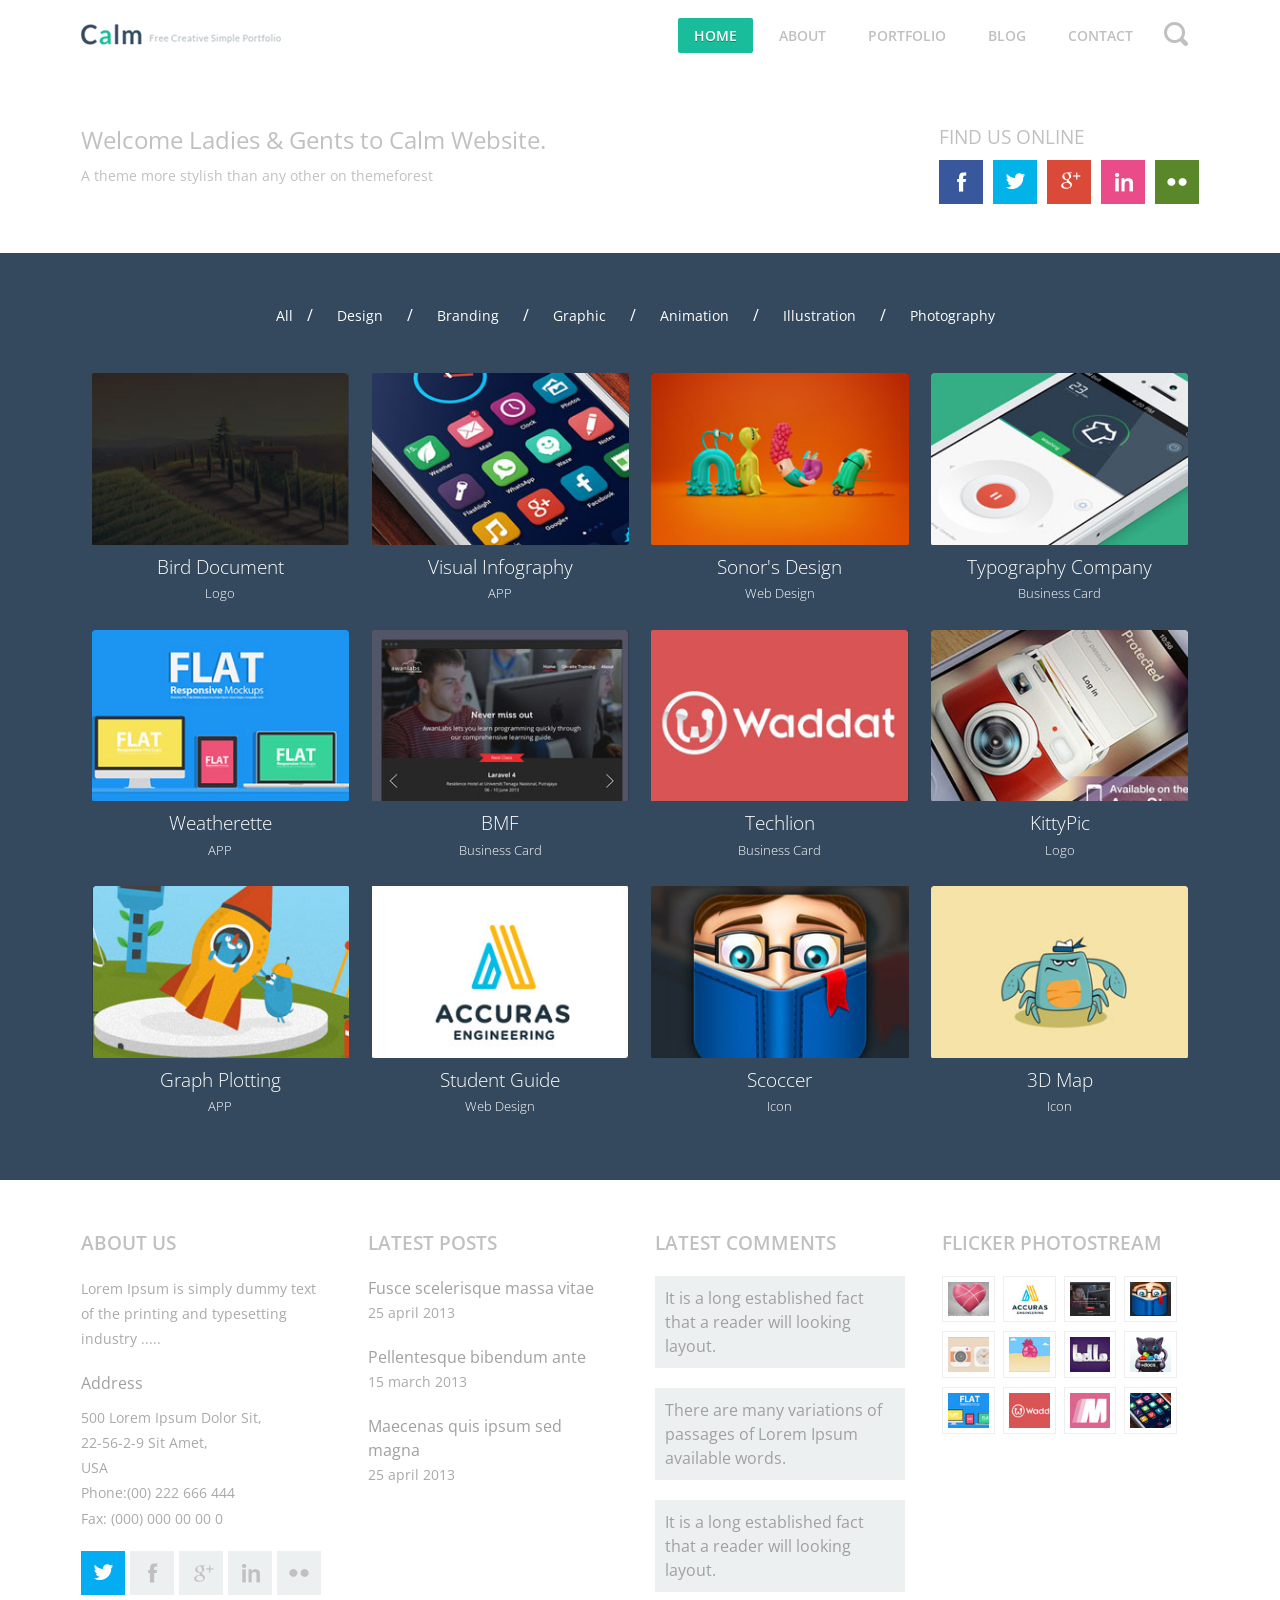
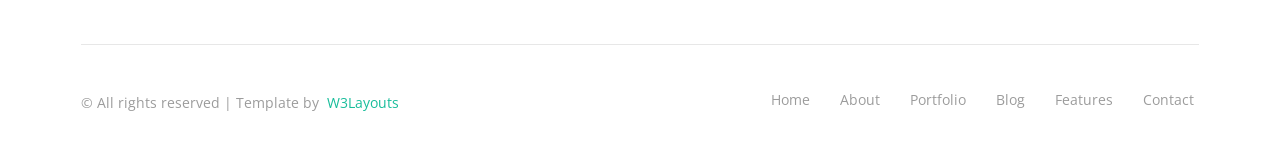
==== commit 2e5870da: "otro cambio quite la ruta web/" ====
--- a/web/index.html
+++ b/web/index.html
@@ -13,10 +13,10 @@
 <link href='http://fonts.googleapis.com/css?family=Open+Sans:400,300,600' rel='stylesheet' type='text/css'>
 <link href="css/style.css" rel="stylesheet" type="text/css" media="all" />
 <!--  jquery plguin -->
-<script type="text/javascript" src="web/js/jquery.min.js"></script>
+<script type="text/javascript" src="js/jquery.min.js"></script>
 <!-- start gallery -->
-	<script type="text/javascript" src="web/js/jquery.easing.min.js"></script>	
-	<script type="text/javascript" src="web/js/jquery.mixitup.min.js"></script>
+	<script type="text/javascript" src="js/jquery.easing.min.js"></script>	
+	<script type="text/javascript" src="js/jquery.mixitup.min.js"></script>
 	<script type="text/javascript">
 	$(function () {
 		
@@ -61,8 +61,8 @@
 	});	
 	</script>
 <!-- Add fancyBox main JS and CSS files -->
-<link href="web/css/magnific-popup.css" rel="stylesheet" type="text/css">
-<script src="web/js/jquery.magnific-popup.js" type="text/javascript"></script>
+<link href="css/magnific-popup.css" rel="stylesheet" type="text/css">
+<script src="js/jquery.magnific-popup.js" type="text/javascript"></script>
 		<script>
 			$(document).ready(function() {
 				$('.popup-with-zoom-anim').magnificPopup({
@@ -86,7 +86,7 @@
 <div class="wrap">
 	<div class="header">
 		<div class="logo">
-			<h1><a href="index.html"><img src="web/images/logo.png" alt=""/></a></h1>
+			<h1><a href="index.html"><img src="images/logo.png" alt=""/></a></h1>
 		</div>
 		<div class="h_right">
 			<ul class="menu">
@@ -103,8 +103,8 @@
 					<span class="sb-icon-search"></span>
 				</form>
 			</div>
-			<script src="web/js/classie.js"></script>
-			<script src="web/js/uisearch.js"></script>
+			<script src="js/classie.js"></script>
+			<script src="js/uisearch.js"></script>
 			<script>
 				new UISearch( document.getElementById( 'sb-search' ) );
 			</script>
@@ -119,7 +119,7 @@
 	                <div class="clear"></div>
 	            </ul>
 	        </nav>
-	        <script type="text/javascript" src="web/js/responsive.menu.js"></script>
+	        <script type="text/javascript" src="js/responsive.menu.js"></script>
 			<!-- end smart_nav * -->
 		</div>
 		<div class="clear"></div>
@@ -152,7 +152,7 @@
 		<div id="small-dialog" class="mfp-hide">
 			<div class="pop_up">
 			 	<h2>Lorem Ipsum is simply dummy text of the printing and industry</h2>
-			 	<img src="web/images/zoom.jpg" title="image-name">
+			 	<img src="images/zoom.jpg" title="image-name">
 				<p>Lorem Ipsum is simply dummy text of the printing and typesetting industry. Lorem Ipsum has been the industry's standard dummy text ever since the 1500s, when an unknown printer took a galley of type and scrambled it to make a type specimen book. It has survived not only five centuries, but also the leap into electronic</p>
 				<a class="btn" href="details.html">Read more</a>
 			</div>
@@ -173,7 +173,7 @@
 			<a class="popup-with-zoom-anim" href="#small-dialog">
 				<div class="portfolio logo1" data-cat="logo">
 					<div class="portfolio-wrapper">				
-							<img src="web/images/pic1.jpg"  alt="Image 2" />
+							<img src="images/pic1.jpg"  alt="Image 2" />
 						<div class="label">
 							<div class="label-text">
 								<p class="text-title">Bird Document</p>
@@ -187,7 +187,7 @@
 			<a class="popup-with-zoom-anim" href="#small-dialog">
 				<div class="portfolio app" data-cat="app">
 					<div class="portfolio-wrapper">			
-							<img src="web/images/pic2.jpg"  alt="Image 2" />
+							<img src="images/pic2.jpg"  alt="Image 2" />
 						<div class="label">
 							<div class="label-text">
 								<p class="text-title">Visual Infography</p>
@@ -201,7 +201,7 @@
 			<a class="popup-with-zoom-anim" href="#small-dialog">
 				<div class="portfolio web" data-cat="web">
 					<div class="portfolio-wrapper">						
-							<img src="web/images/pic3.jpg"  alt="Image 2" />
+							<img src="images/pic3.jpg"  alt="Image 2" />
 						<div class="label">
 							<div class="label-text">
 								<p class="text-title">Sonor's Design</p>
@@ -215,7 +215,7 @@
 			<a class="popup-with-zoom-anim" href="#small-dialog">
 				<div class="portfolio card" data-cat="card">
 					<div class="portfolio-wrapper">			
-							<img src="web/images/pic4.jpg"  alt="Image 2" />
+							<img src="images/pic4.jpg"  alt="Image 2" />
 						<div class="label">
 							<div class="label-text">
 								<p class="text-title">Typography Company</p>
@@ -229,7 +229,7 @@
 			<a class="popup-with-zoom-anim" href="#small-dialog">	
 				<div class="portfolio app" data-cat="app">
 					<div class="portfolio-wrapper">
-							<img src="web/images/pic5.jpg"  alt="Image 2" />
+							<img src="images/pic5.jpg"  alt="Image 2" />
 						<div class="label">
 							<div class="label-text">
 								<p class="text-title">Weatherette</p>
@@ -243,7 +243,7 @@
 			<a class="popup-with-zoom-anim" href="#small-dialog">
 				<div class="portfolio card" data-cat="card">
 					<div class="portfolio-wrapper">			
-							<img src="web/images/pic6.jpg"  alt="Image 2" />
+							<img src="images/pic6.jpg"  alt="Image 2" />
 						<div class="label">
 							<div class="label-text">
 								<p class="text-title">BMF</p>
@@ -257,7 +257,7 @@
 			<a class="popup-with-zoom-anim" href="#small-dialog">
 				<div class="portfolio card" data-cat="card">
 					<div class="portfolio-wrapper">			
-							<img src="web/images/pic7.jpg"  alt="Image 2" />
+							<img src="images/pic7.jpg"  alt="Image 2" />
 						<div class="label">
 							<div class="label-text">
 								<p class="text-title">Techlion</p>
@@ -271,7 +271,7 @@
 			<a class="popup-with-zoom-anim" href="#small-dialog">
 				<div class="portfolio logo1" data-cat="logo">
 					<div class="portfolio-wrapper">			
-							<img src="web/images/pic8.jpg"  alt="Image 2" />
+							<img src="images/pic8.jpg"  alt="Image 2" />
 						<div class="label">
 							<div class="label-text">
 								<p class="text-title">KittyPic</p>
@@ -285,7 +285,7 @@
 			<a class="popup-with-zoom-anim" href="#small-dialog">
 				<div class="portfolio app" data-cat="app">
 					<div class="portfolio-wrapper">			
-							<img src="web/images/pic9.jpg"  alt="Image 2" />
+							<img src="images/pic9.jpg"  alt="Image 2" />
 						<div class="label">
 							<div class="label-text">
 								<p class="text-title">Graph Plotting</p>
@@ -299,7 +299,7 @@
 			<a class="popup-with-zoom-anim" href="#small-dialog">												
 				<div class="portfolio web" data-cat="web">
 					<div class="portfolio-wrapper">						
-							<img src="web/images/pic10.jpg"  alt="Image 2" />
+							<img src="images/pic10.jpg"  alt="Image 2" />
 						<div class="label">
 							<div class="label-text">
 								<p class="text-title">Student Guide</p>
@@ -313,7 +313,7 @@
 			<a class="popup-with-zoom-anim" href="#small-dialog">																
 				<div class="portfolio icon" data-cat="icon">
 					<div class="portfolio-wrapper">
-							<img src="web/images/pic11.jpg"  alt="Image 2" />
+							<img src="images/pic11.jpg"  alt="Image 2" />
 						<div class="label">
 							<div class="label-text">
 								<p class="text-title">Scoccer</p>
@@ -327,7 +327,7 @@
 			<a class="popup-with-zoom-anim" href="#small-dialog">																																																													
 				<div class="portfolio icon" data-cat="icon">
 					<div class="portfolio-wrapper">						
-							<img src="web/images/pic12.jpg"  alt="Image 2" />
+							<img src="images/pic12.jpg"  alt="Image 2" />
 						<div class="label">
 							<div class="label-text">
 								<p class="text-title">3D Map</p>
@@ -384,18 +384,18 @@
 			<div class="span1_of_4">
 				<h4>flicker photostream</h4>
 				<ul class="f_nav">
-					<li><a href="#"><img src="web/images/f_pic1.jpg" alt=""> </a></li>
-					<li><a href="#"><img src="web/images/f_pic2.jpg" alt=""> </a></li>
-					<li><a href="#"><img src="web/images/f_pic3.jpg" alt=""> </a></li>
-					<li><a href="#"><img src="web/images/f_pic4.jpg" alt=""> </a></li>
-					<li><a href="#"><img src="web/images/f_pic5.jpg" alt=""> </a></li>
-					<li><a href="#"><img src="web/images/f_pic6.jpg" alt=""> </a></li>
-					<li><a href="#"><img src="web/images/f_pic7.jpg" alt=""> </a></li>
-					<li><a href="#"><img src="web/images/f_pic8.jpg" alt=""> </a></li>
-					<li><a href="#"><img src="web/images/f_pic9.jpg" alt=""> </a></li>
-					<li><a href="#"><img src="web/images/f_pic10.jpg" alt=""> </a></li>
-					<li><a href="#"><img src="web/images/f_pic11.jpg" alt=""> </a></li>
-					<li><a href="#"><img src="web/images/f_pic12.jpg" alt=""> </a></li>
+					<li><a href="#"><img src="images/f_pic1.jpg" alt=""> </a></li>
+					<li><a href="#"><img src="images/f_pic2.jpg" alt=""> </a></li>
+					<li><a href="#"><img src="images/f_pic3.jpg" alt=""> </a></li>
+					<li><a href="#"><img src="images/f_pic4.jpg" alt=""> </a></li>
+					<li><a href="#"><img src="images/f_pic5.jpg" alt=""> </a></li>
+					<li><a href="#"><img src="images/f_pic6.jpg" alt=""> </a></li>
+					<li><a href="#"><img src="images/f_pic7.jpg" alt=""> </a></li>
+					<li><a href="#"><img src="images/f_pic8.jpg" alt=""> </a></li>
+					<li><a href="#"><img src="images/f_pic9.jpg" alt=""> </a></li>
+					<li><a href="#"><img src="images/f_pic10.jpg" alt=""> </a></li>
+					<li><a href="#"><img src="images/f_pic11.jpg" alt=""> </a></li>
+					<li><a href="#"><img src="images/f_pic12.jpg" alt=""> </a></li>
 				</ul>
 			</div>
 			<div class="clear"></div>
